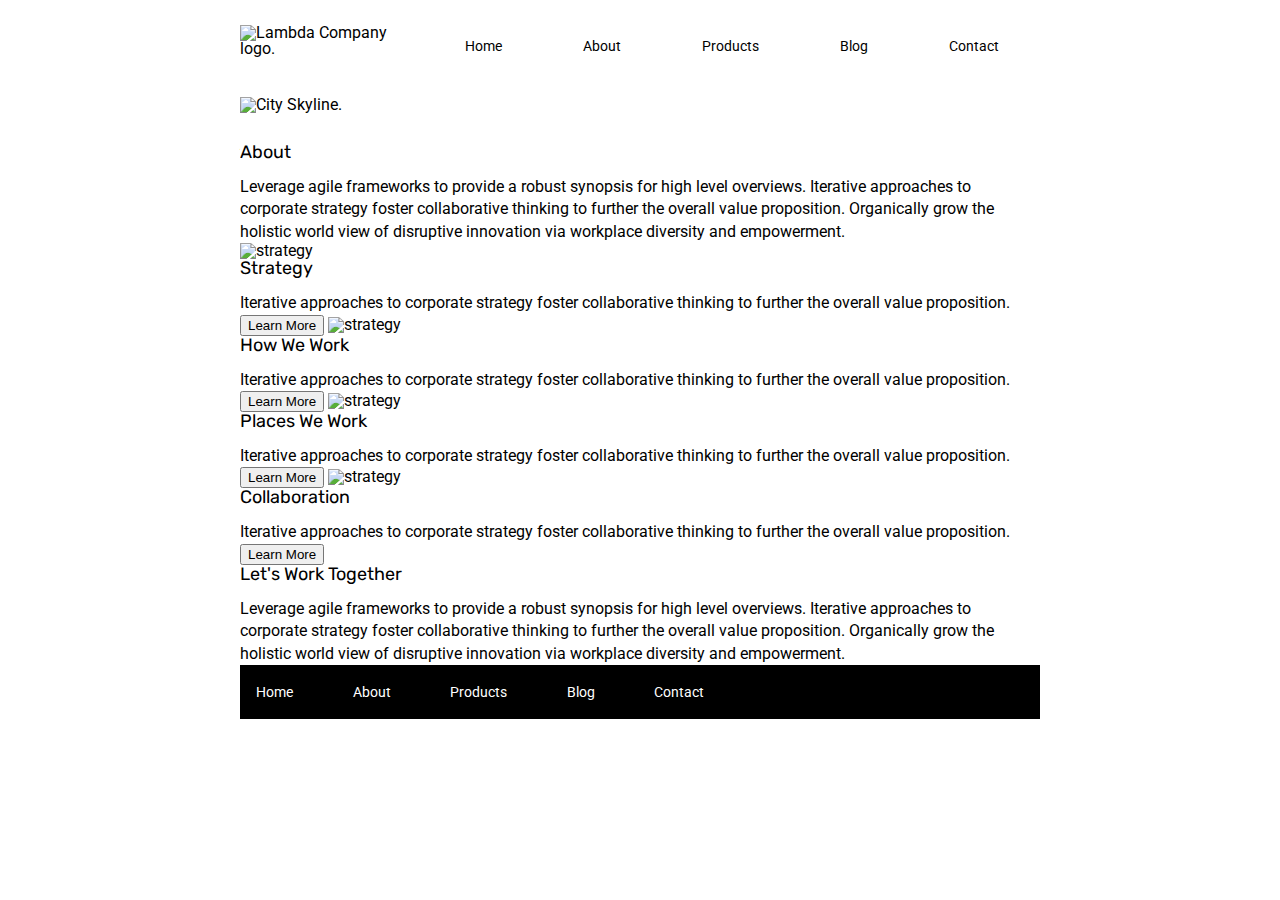
==== about.html @ 820af2e9 "About page: Complete header and top image. Some additional html. Some CTA CSS" ====
<!doctype html>

<html lang="en">
<head>
  <meta charset="utf-8">

  <title>Sprint Challenge - About</title>

  <link href="https://fonts.googleapis.com/css?family=Roboto|Rubik" rel="stylesheet">
  <link rel="stylesheet" href="css/index.css">

</head>

<body>
    
    <div class="container about-page">
      
      <header>
        <img class="logo" src="img/lambda-black.png" alt="Lambda Company logo.">
        <nav>
          <a href="#">Home</a>
          <a href="about.html">About</a>
          <a href="#">Products</a>
          <a href="#">Blog</a>
          <a href="#">Contact</a>
        </nav>
      </header>
      <img class="jumbo-about" src="img/jumbo-about.png" alt="City Skyline.">
     
      <h4>About</h4>

      <p>Leverage agile frameworks to provide a robust synopsis for high level overviews. Iterative approaches to corporate strategy foster collaborative thinking to further the overall value proposition. Organically grow the holistic world view of disruptive innovation via workplace diversity and empowerment.</p>


      <img src="img/about-plan.png" alt="strategy">
      
      <h4>Strategy</h4>
      
      <p>Iterative approaches to corporate strategy foster collaborative thinking to further the overall value proposition.</p>

      <button>Learn More</button>



      <img src="img/about-working.png" alt="strategy">
      
      <h4>How We Work</h4>
      
      <p>Iterative approaches to corporate strategy foster collaborative thinking to further the overall value proposition.</p>

      <button>Learn More</button>



      <img src="img/about-office.png" alt="strategy">
      
      <h4>Places We Work</h4>

      <p>Iterative approaches to corporate strategy foster collaborative thinking to further the overall value proposition.</p>

      <button>Learn More</button>

      <img src="img/about-meeting.png" alt="strategy">
      
      <h4>Collaboration</h4>
      
      <p>Iterative approaches to corporate strategy foster collaborative thinking to further the overall value proposition.</p>

      <button>Learn More</button>

      <h4>Let's Work Together</h4>

      <p>Leverage agile frameworks to provide a robust synopsis for high level overviews. Iterative approaches to corporate strategy foster collaborative thinking to further the overall value proposition. Organically grow the holistic world view of disruptive innovation via workplace diversity and empowerment.</p>
          
        <footer>
          <nav>
            <a href="index.html">Home</a>
            <a href="#">About</a>
            <a href="#">Products</a>
            <a href="#">Blog</a>
            <a href="#">Contact</a>
          </nav>
        </footer>
    </div><!-- container -->        
</body>
</html>
---- css/index.css ----
/* http://meyerweb.com/eric/tools/css/reset/ 
   v2.0 | 20110126
   License: none (public domain)
*/

html, body, div, span, applet, object, iframe,
h1, h2, h3, h4, h5, h6, p, blockquote, pre,
a, abbr, acronym, address, big, cite, code,
del, dfn, em, img, ins, kbd, q, s, samp,
small, strike, strong, sub, sup, tt, var,
b, u, i, center,
dl, dt, dd, ol, ul, li,
fieldset, form, label, legend,
table, caption, tbody, tfoot, thead, tr, th, td,
article, aside, canvas, details, embed, 
figure, figcaption, footer, header, hgroup, 
menu, nav, output, ruby, section, summary,
time, mark, audio, video {
	margin: 0;
	padding: 0;
	border: 0;
	font-size: 100%;
	font: inherit;
	vertical-align: baseline;
}
/* HTML5 display-role reset for older browsers */
article, aside, details, figcaption, figure, 
footer, header, hgroup, menu, nav, section {
	display: block;
}
body {
	line-height: 1;
}
ol, ul {
	list-style: none;
}
blockquote, q {
	quotes: none;
}
blockquote:before, blockquote:after,
q:before, q:after {
	content: '';
	content: none;
}
table {
	border-collapse: collapse;
	border-spacing: 0;
}

* {
    box-sizing: border-box;
}

html, body {
    height: 100%;
    font-family: 'Roboto', sans-serif;
}

h1, h2, h3, h4, h5 {
    font-size: 18px;
    margin-bottom: 15px;
    font-family: 'Rubik', sans-serif;
}

p {
    line-height: 1.4;
}
/*Start CSS */

.container {
    width: 800px;
    margin: 0 auto;
}
.container.about-page {
    width: 800px;
    margin: 0 auto;
}

header {
	margin-bottom: 40px;
	display: flex;
	justify-content: space-between;
	align-items: center;
}

header nav {
	margin-top: 35px;
	width: 620px;
	display: flex;
	justify-content: space-around;
}

header nav a {
  	font-size: 14px;
	color: black;
	text-decoration: none;
}

header nav a:hover {
  text-decoration: underline;
}

header nav a:first-child {
  margin-left: 20;
}

header .logo {
	margin-top: 25px;
	display: flex;
	align-items: center;
}
.jumbo {
    margin-bottom: 30px;
}

.jumbo-about {
    margin-bottom: 30px;
}

.top-content {
    display: flex;
    flex-wrap: wrap;
    justify-content: space-evenly;
    margin-bottom: 20px;
    border-bottom: 1px dashed black;
}

.top-content .text-container {
    width: 48%;
    padding: 0 1%;
    padding-bottom: 20px;  
}

.middle-content {
    margin-bottom: 20px;
    border-bottom: 1px dashed black;
}

.middle-content h2 {
    padding: 0 2%;
    margin-bottom: 0;
}

.middle-content .boxes {
    display: flex;
    flex-wrap: wrap;
    justify-content: space-evenly;
}

.middle-content .boxes .box {
    width: 12.5%;
    height: 100px;
    background: black;
    margin: 20px 2.5%;
    color: white;
    display: flex;
    align-items: center;
    justify-content: center;
}
.middle-content .boxes .box.box1 {
    background: teal;
}
.middle-content .boxes .box.box2 {
    background: gold;
}
.middle-content .boxes .box.box3 {
    background: cadetblue;
}
.middle-content .boxes .box.box4 {
    background: coral;
}
.middle-content .boxes .box.box5 {
    background: crimson;
}
.middle-content .boxes .box.box6 {
    background: forestgreen;
}
.middle-content .boxes .box.box7 {
    background: darkorchid;
}
.middle-content .boxes .box.box8 {
    background: hotpink;
}
.middle-content .boxes .box.box9 {
    background: indigo;
}
.middle-content .boxes .box.box10 {
    background: dodgerblue;
}

.bottom-content {
    display: flex;
    margin: 0 2% 20px;
    justify-content: space-around;
}

.bottom-content .text-container {
    padding-right: 4%;
}

.bottom-content .text-container:last-child {
    padding-right: 0;
}

footer {
    width: 100%;
    background: black;
}

footer nav {
    width: 60%;
    display: flex;
    justify-content: space-between;
    align-items: center;
    padding: 20px 2%;
    font-size: 14px;
}

footer nav a {
    color: white;
    text-decoration: none;
}


.cta {
    display: flex;
    margin-top: 72px;
    justify-content: flex-end;
}

.cta .cta-text {
    font-size: 72px;
    text-align: center;
    letter-spacing: 5px;
    display: flex;
    justify-content: center;
    flex-flow: column;
    align-items: center;
    margin: 0 82px 0 0;
}

.cta .cta-text button {
    border: 1px double black;
    font-size: 16px;
    background: white;
    width: 170px;
    height: 32px;
    margin-top: 10px;
    cursor: pointer;
}

.cta .cta-text button:hover {
    background: black;
    color: white;
}
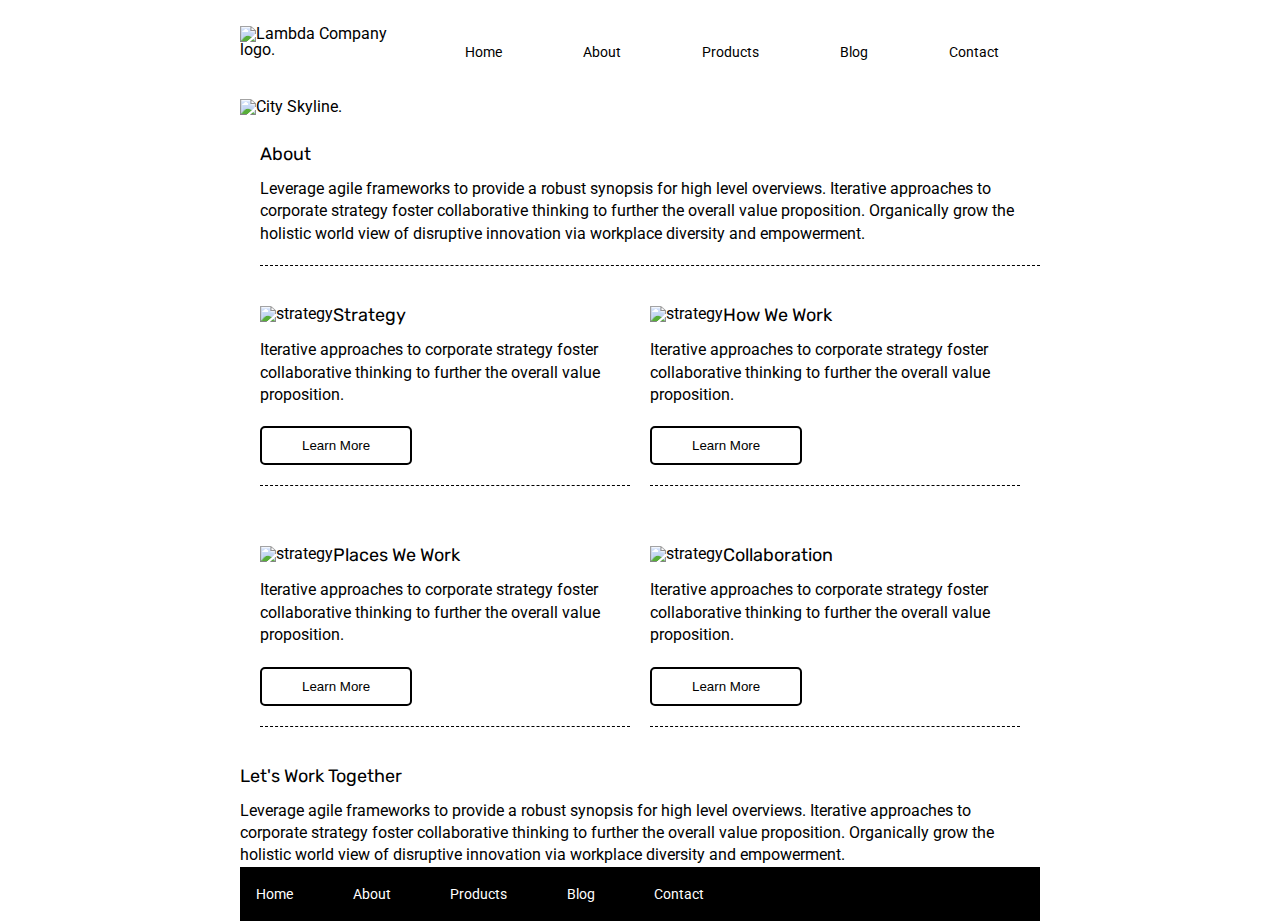
==== commit 90991661: "Complete project" ====
--- a/about.html
+++ b/about.html
@@ -26,49 +26,60 @@
         </nav>
       </header>
       <img class="jumbo-about" src="img/jumbo-about.png" alt="City Skyline.">
-     
-      <h4>About</h4>
+      
+      <div class="about-text">      
+      <h2>About</h2>
+          
+      <p>Leverage agile frameworks to provide a robust synopsis for high level overviews. Iterative
+            approaches to corporate strategy foster collaborative thinking to further the overall value proposition. Organically
+            grow the holistic world view of disruptive innovation via workplace diversity and empowerment.</p>
+      </div>
 
-      <p>Leverage agile frameworks to provide a robust synopsis for high level overviews. Iterative approaches to corporate strategy foster collaborative thinking to further the overall value proposition. Organically grow the holistic world view of disruptive innovation via workplace diversity and empowerment.</p>
+      <section class="about-content">
 
+        <div class="info">
+          <img src="img/about-plan.png" alt="strategy">
+          
+          <h2>Strategy</h2>
+          
+          <p>Iterative approaches to corporate strategy foster collaborative thinking to further the overall value proposition.</p>
 
-      <img src="img/about-plan.png" alt="strategy">
-      
-      <h4>Strategy</h4>
-      
-      <p>Iterative approaches to corporate strategy foster collaborative thinking to further the overall value proposition.</p>
+          <button>Learn More</button>
+        </div>
 
-      <button>Learn More</button>
+        <div class="info">
+          <img src="img/about-working.png" alt="strategy">
+          
+          <h2>How We Work</h2>
+          
+          <p>Iterative approaches to corporate strategy foster collaborative thinking to further the overall value proposition.</p>
 
+          <button>Learn More</button>
+        </div>
 
+        <div class="info">
 
-      <img src="img/about-working.png" alt="strategy">
-      
-      <h4>How We Work</h4>
-      
-      <p>Iterative approaches to corporate strategy foster collaborative thinking to further the overall value proposition.</p>
+          <img src="img/about-office.png" alt="strategy">
+          
+          <h2>Places We Work</h2>
 
-      <button>Learn More</button>
+          <p>Iterative approaches to corporate strategy foster collaborative thinking to further the overall value proposition.</p>
 
+          <button>Learn More</button>
+        </div>
 
+        <div class="info">
 
-      <img src="img/about-office.png" alt="strategy">
-      
-      <h4>Places We Work</h4>
+          <img src="img/about-meeting.png" alt="strategy">
+          
+          <h2>Collaboration</h2>
+          
+          <p>Iterative approaches to corporate strategy foster collaborative thinking to further the overall value proposition.</p>
 
-      <p>Iterative approaches to corporate strategy foster collaborative thinking to further the overall value proposition.</p>
-
-      <button>Learn More</button>
-
-      <img src="img/about-meeting.png" alt="strategy">
-      
-      <h4>Collaboration</h4>
-      
-      <p>Iterative approaches to corporate strategy foster collaborative thinking to further the overall value proposition.</p>
-
-      <button>Learn More</button>
-
-      <h4>Let's Work Together</h4>
+          <button>Learn More</button>
+        </div>
+      </section>
+      <h2>Let's Work Together</h2>
 
       <p>Leverage agile frameworks to provide a robust synopsis for high level overviews. Iterative approaches to corporate strategy foster collaborative thinking to further the overall value proposition. Organically grow the holistic world view of disruptive innovation via workplace diversity and empowerment.</p>
           
--- a/css/index.css
+++ b/css/index.css
@@ -71,10 +71,7 @@
     width: 800px;
     margin: 0 auto;
 }
-.container.about-page {
-    width: 800px;
-    margin: 0 auto;
-}
+
 
 header {
 	margin-bottom: 40px;
@@ -84,7 +81,7 @@
 }
 
 header nav {
-	margin-top: 35px;
+	margin-top: 45px;
 	width: 620px;
 	display: flex;
 	justify-content: space-around;
@@ -110,10 +107,6 @@
 	align-items: center;
 }
 .jumbo {
-    margin-bottom: 30px;
-}
-
-.jumbo-about {
     margin-bottom: 30px;
 }
 
@@ -221,35 +214,55 @@
     text-decoration: none;
 }
 
-
-.cta {
-    display: flex;
-    margin-top: 72px;
-    justify-content: flex-end;
-}
-
-.cta .cta-text {
-    font-size: 72px;
-    text-align: center;
-    letter-spacing: 5px;
-    display: flex;
-    justify-content: center;
-    flex-flow: column;
-    align-items: center;
-    margin: 0 82px 0 0;
-}
-
-.cta .cta-text button {
-    border: 1px double black;
-    font-size: 16px;
+/* About styling */
+
+.container.about-page {
+    width: 800px;
+    margin: 0 auto;
+}
+
+.jumbo-about {
+    margin-bottom: 30px;
+}
+
+.about-content {
+    display: flex;
+    flex-wrap: wrap;
+    justify-content: space-evenly;
+    align-items: flex-start;
+}
+
+.about-text {
+    border-bottom: 1px dashed black;
+    padding-bottom: 20px;
+    margin-bottom: 20px;
+    margin-left: 20px;
+    display: flex;
+    flex-wrap: wrap;
+}
+
+.about-content .info {
+    width: 370px;
+    margin: 20px 0;
+    border-bottom: 1px dashed black;
+    padding-bottom: 20px;
+    margin-bottom: 40px;
+    display: flex;
+    flex-wrap: wrap;
+}
+.about-content img{
+    padding-bottom: 14px;
+}
+.about-content .info button {
+    padding: 10px 40px;
+    margin-top: 20px;
+    cursor: pointer;
     background: white;
-    width: 170px;
-    height: 32px;
-    margin-top: 10px;
-    cursor: pointer;
-}
-
-.cta .cta-text button:hover {
+    border-radius: 5px;
+    border: 2px solid black;
+}
+
+.about-content .info button:hover {
     background: black;
     color: white;
-}+} 